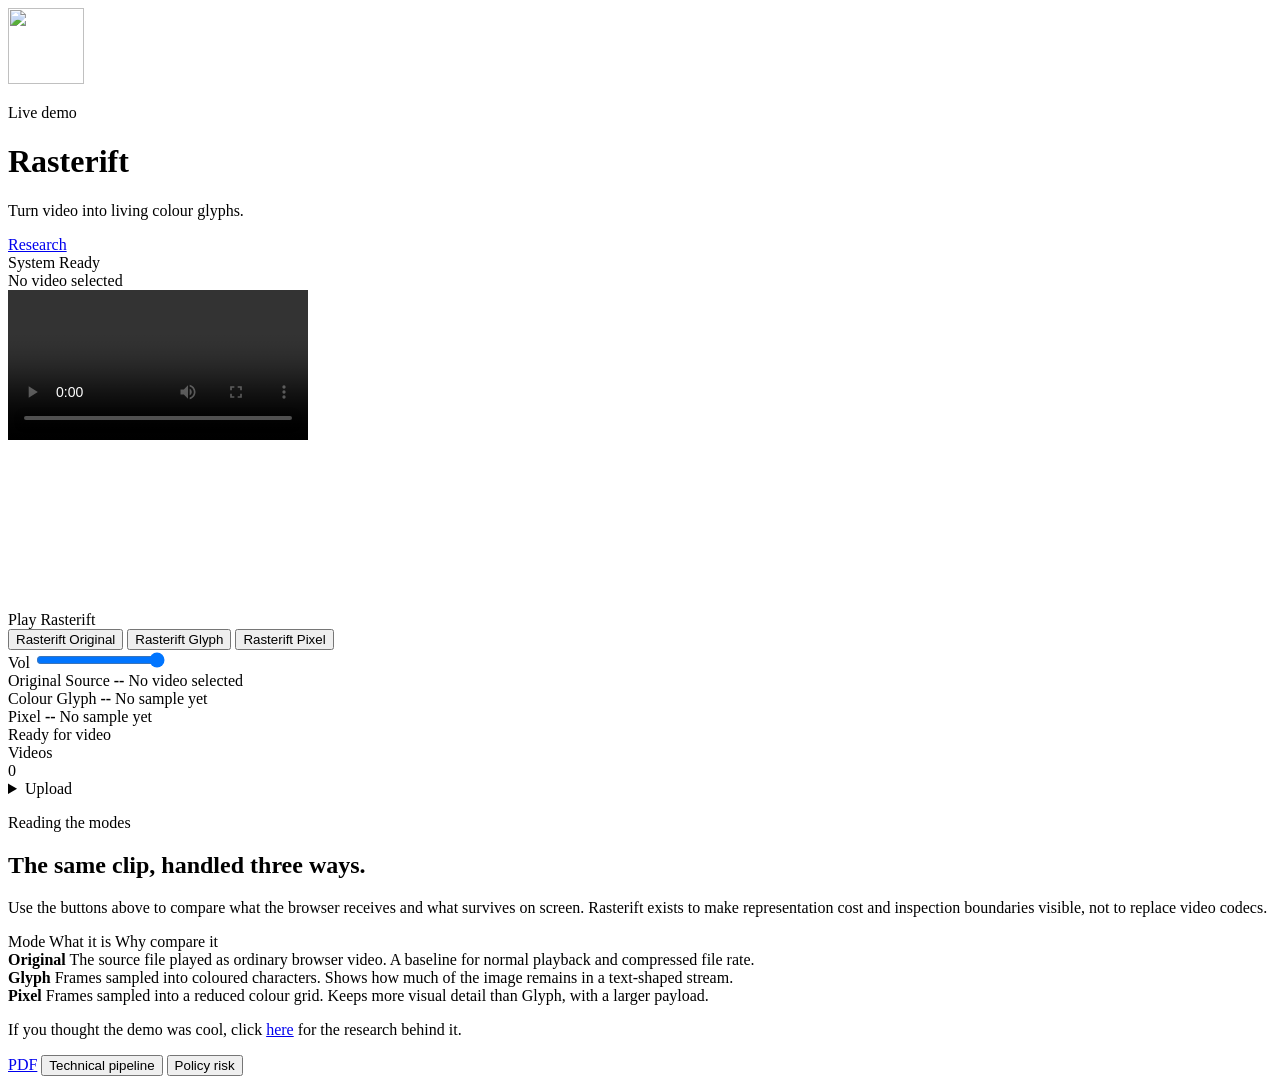
==== index.html @ a1a48abd "Initial Rasterift release" ====
<!DOCTYPE html>
<html lang="en">

<head>
    <meta charset="UTF-8">
    <meta name="viewport" content="width=device-width, initial-scale=1.0">
    <title>Rasterift</title>
    <link rel="icon" href="/static/assets/rasterift-mark.svg?v=human-redesign" type="image/svg+xml">
    <link rel="preload" href="/static/assets/rasterift-mark.svg?v=human-redesign" as="image" type="image/svg+xml">
    <link href="https://fonts.googleapis.com/css2?family=Outfit:wght@300;400;600;700&display=swap" rel="stylesheet">
    <link rel="stylesheet" href="/static/style.css?v=rasterift-20260613-textured-redesign">
</head>

<body>
    <main class="app-shell">
        <header class="app-header">
            <div class="brand-lockup">
                <img class="brand-mark" src="/static/assets/rasterift-mark.svg?v=human-redesign" alt="" width="76" height="76">
                <div class="brand-copy">
                    <p class="eyebrow">Live demo</p>
                    <h1>Rasterift</h1>
                    <p class="header-subtitle">Turn video into living colour glyphs.</p>
                </div>
            </div>
            <div class="header-actions">
                <a class="info-button subtle-link" href="#research">Research</a>
            </div>
        </header>

        <section class="studio-layout">
            <section class="player-stage" aria-label="Video player">
                <div class="stage-topline">
                    <div id="status" class="status">System Ready</div>
                    <div id="active-summary" class="active-summary">No video selected</div>
                </div>

                <div id="player-container">
                    <video id="source-video" preload="metadata" playsinline controls></video>
                    <pre id="ascii-player"></pre>
                    <canvas id="ascii-canvas"></canvas>

                    <div id="play-overlay">
                        <div class="play-btn"></div>
                        <span class="play-label">Play Rasterift</span>
                    </div>
                </div>

                <div class="player-controls">
                    <div class="mode-toggle" aria-label="Playback mode">
                        <button class="mode-button" type="button" data-mode="original">Rasterift Original</button>
                        <button class="mode-button active" type="button" data-mode="ascii">Rasterift Glyph</button>
                        <button class="mode-button" type="button" data-mode="pixel">Rasterift Pixel</button>
                    </div>

                    <div class="ctrl-group">
                        <span class="ctrl-icon">Vol</span>
                        <input id="volume-slider" type="range" min="0" max="1" step="0.05" value="1">
                    </div>
                </div>

                <div id="throughput-panel" class="throughput-panel" aria-label="Data throughput">
                    <div class="throughput-card" data-throughput-card="original">
                        <span class="throughput-label">Original Source</span>
                        <strong id="throughput-original" class="throughput-value">--</strong>
                        <span id="throughput-original-meta" class="throughput-detail">No video selected</span>
                    </div>
                    <div class="throughput-card" data-throughput-card="ascii">
                        <span class="throughput-label">Colour Glyph</span>
                        <strong id="throughput-ascii" class="throughput-value">--</strong>
                        <span id="throughput-ascii-meta" class="throughput-detail">No sample yet</span>
                    </div>
                    <div class="throughput-card" data-throughput-card="pixel">
                        <span class="throughput-label">Pixel</span>
                        <strong id="throughput-pixel" class="throughput-value">--</strong>
                        <span id="throughput-pixel-meta" class="throughput-detail">No sample yet</span>
                    </div>
                </div>
                <div id="upload-status" class="upload-status">Ready for video</div>
            </section>

            <aside class="side-panel" aria-label="Video library">
                <section class="library-panel" aria-label="Video library">
                    <div class="library-header">
                        <span class="library-title">Videos</span>
                        <div class="library-actions">
                            <span id="library-count">0</span>
                            <details id="upload-menu" class="upload-menu">
                                <summary id="upload-button" class="upload-button">Upload</summary>
                                <div class="upload-menu-panel">
                                    <input id="video-upload" class="upload-input" type="file" multiple accept="video/mp4,video/webm,video/quicktime,video/x-matroska,video/x-msvideo">
                                    <label class="upload-choice" for="video-upload">Choose video files</label>
                                </div>
                            </details>
                        </div>
                    </div>
                    <div id="video-list" class="video-list"></div>
                </section>
            </aside>
        </section>

        <section class="mode-explainer" aria-label="Rasterift mode guide">
            <div class="mode-explainer-copy">
                <p class="eyebrow">Reading the modes</p>
                <h2>The same clip, handled three ways.</h2>
                <p>Use the buttons above to compare what the browser receives and what survives on screen. Rasterift exists to make representation cost and inspection boundaries visible, not to replace video codecs.</p>
            </div>
            <div class="mode-comparison" role="table" aria-label="Original, Glyph, and Pixel comparison">
                <div class="mode-row mode-row-head" role="row">
                    <span role="columnheader">Mode</span>
                    <span role="columnheader">What it is</span>
                    <span role="columnheader">Why compare it</span>
                </div>
                <div class="mode-row" role="row">
                    <strong role="cell">Original</strong>
                    <span role="cell">The source file played as ordinary browser video.</span>
                    <span role="cell">A baseline for normal playback and compressed file rate.</span>
                </div>
                <div class="mode-row" role="row">
                    <strong role="cell">Glyph</strong>
                    <span role="cell">Frames sampled into coloured characters.</span>
                    <span role="cell">Shows how much of the image remains in a text-shaped stream.</span>
                </div>
                <div class="mode-row" role="row">
                    <strong role="cell">Pixel</strong>
                    <span role="cell">Frames sampled into a reduced colour grid.</span>
                    <span role="cell">Keeps more visual detail than Glyph, with a larger payload.</span>
                </div>
            </div>
        </section>

        <section id="research" class="research-section" aria-label="Research details">
            <div class="research-cta">
                <p>If you thought the demo was cool, click <a href="/static/rasterift-paper.html?v=20260614-paper">here</a> for the research behind it.</p>
                <div class="research-actions" aria-label="Research links">
                    <a class="info-button" href="/static/rasterift-paper.pdf?v=20260614-paper">PDF</a>
                    <button id="technical-trigger" class="info-button" type="button">Technical pipeline</button>
                    <button id="risk-card" class="info-button risk-link" type="button">Policy risk</button>
                </div>
            </div>
        </section>

        <audio id="ascii-audio" preload="none"></audio>
    </main>

    <dialog id="technical-modal" class="explainer-modal" aria-labelledby="technical-title">
        <div class="modal-shell">
            <button class="modal-close" type="button" data-close-dialog aria-label="Close">Close</button>
            <p class="eyebrow">Implementation detail</p>
            <h2 id="technical-title">Rasterift technical pipeline</h2>

            <section class="pipeline-diagrams" aria-label="Technical pipeline diagrams">
                <div class="pipeline-diagram pipeline-overview">
                    <header class="diagram-header">
                        <span class="diagram-kicker">System map</span>
                        <h3>One source, three transport surfaces</h3>
                        <p>The selected file is probed once, then routed into a browser-native MP4 path or two Rasterift application streams with their own frame grids, payload formats, clocks, and telemetry.</p>
                    </header>

                    <div class="signal-map" aria-label="Rasterift mode routing diagram">
                        <div class="map-node map-source">
                            <span>Input</span>
                            <strong>Selected video file</strong>
                            <small>MP4, WebM, MOV, MKV, AVI</small>
                        </div>

                        <div class="map-arrow map-arrow-down" aria-hidden="true"></div>

                        <div class="map-node map-probe">
                            <span>Probe and select</span>
                            <strong>FastAPI + OpenCV + ffprobe</strong>
                            <small>codec, duration, FPS, frame count, dimensions, source bytes</small>
                        </div>

                        <div class="map-rails">
                            <div class="map-rail rail-original">
                                <div class="rail-title">
                                    <span class="rail-dot"></span>
                                    <strong>Original Source</strong>
                                </div>
                                <div class="rail-step">
                                    <span>Compatibility</span>
                                    <strong>Direct file or cached H.264/AAC MP4</strong>
                                    <small>/source resolves browser-safe media</small>
                                </div>
                                <div class="rail-step">
                                    <span>Transport</span>
                                    <strong>Compressed container stream</strong>
                                    <small>motion prediction and entropy coding stay intact</small>
                                </div>
                                <div class="rail-step rail-output">
                                    <span>Render</span>
                                    <strong>Native video element</strong>
                                    <small>browser decoder, GPU path, media controls</small>
                                </div>
                            </div>

                            <div class="map-rail rail-glyph">
                                <div class="rail-title">
                                    <span class="rail-dot"></span>
                                    <strong>Rasterift Glyph</strong>
                                </div>
                                <div class="rail-step">
                                    <span>Grid sample</span>
                                    <strong>200 x 56 luminance cells</strong>
                                    <small>aspect-corrected for character geometry</small>
                                </div>
                                <div class="rail-step">
                                    <span>Quantize</span>
                                <strong>brightness to glyph, source BGR to RGB</strong>
                                <small>packed char/RGB cells over WebSocket</small>
                                </div>
                                <div class="rail-step rail-output">
                                    <span>Render</span>
                                    <strong>Canvas plus selectable text layer</strong>
                                    <small>visual glyphs synchronized to audio</small>
                                </div>
                            </div>

                            <div class="map-rail rail-pixel">
                                <div class="rail-title">
                                    <span class="rail-dot"></span>
                                    <strong>Rasterift Pixel</strong>
                                </div>
                                <div class="rail-step">
                                    <span>Grid sample</span>
                                    <strong>450 x 253 BGR cells</strong>
                                    <small>reduced raster with square color cells</small>
                                </div>
                                <div class="rail-step">
                                    <span>Encode</span>
                                    <strong>raw, zlib full, or zlib delta</strong>
                                    <small>smallest safe WebSocket representation per frame</small>
                                </div>
                                <div class="rail-step rail-output">
                                    <span>Render</span>
                                    <strong>ImageData canvas</strong>
                                    <small>BGR to RGBA, then hard-edge scaling</small>
                                </div>
                            </div>
                        </div>

                        <div class="map-feedback" aria-label="Timing and telemetry loops">
                            <div>
                                <span>Clock</span>
                                <strong>Audio element is master</strong>
                                <small>visual queue waits, drops stale frames, and keeps sync</small>
                            </div>
                            <div>
                                <span>Telemetry</span>
                                <strong>per-source throughput accounting</strong>
                                <small>raw RGB baseline, MP4 source rate, Glyph and Pixel payload rates</small>
                            </div>
                        </div>
                    </div>
                </div>

                <div class="pipeline-diagram packet-diagram">
                    <header class="diagram-header">
                        <span class="diagram-kicker">Wire format</span>
                        <h3>WebSocket frame anatomy</h3>
                        <p>Rasterift visual modes ship application frames instead of a normal video codec. Each binary message starts with a stable frame index, then a codec tag that tells the browser how to reconstruct the framebuffer.</p>
                    </header>

                    <div class="packet-board" aria-label="Binary WebSocket frame layout">
                        <div class="packet-strip">
                            <div class="packet-cell packet-index">
                                <span>4 bytes</span>
                                <strong>frame_index</strong>
                                <small>big-endian timeline position</small>
                            </div>
                            <div class="packet-cell packet-tag">
                                <span>1 byte</span>
                                <strong>tag</strong>
                                <small>codec selector</small>
                            </div>
                            <div class="packet-cell packet-payload">
                                <span>variable</span>
                                <strong>payload</strong>
                                <small>text rows, full framebuffer, or changed cells</small>
                            </div>
                        </div>

                        <div class="codec-stack" aria-label="Codec tag meanings">
                            <div class="codec-card">
                                <span class="codec-id">0</span>
                                <div>
                                    <strong>Raw framebuffer</strong>
                                    <small>keyframe fallback when compression is not worth it</small>
                                </div>
                            </div>
                            <div class="codec-card">
                                <span class="codec-id">1</span>
                                <div>
                                    <strong>zlib full frame</strong>
                                    <small>complete compressed cell matrix for easy resync</small>
                                </div>
                            </div>
                            <div class="codec-card">
                                <span class="codec-id">2</span>
                                <div>
                                    <strong>zlib delta frame</strong>
                                    <small>changed cell indexes plus changed cell values</small>
                                </div>
                            </div>
                        </div>
                    </div>
                </div>

                <div class="pipeline-diagram transform-diagram">
                    <header class="diagram-header">
                        <span class="diagram-kicker">Frame transforms</span>
                        <h3>What actually changes per mode</h3>
                    </header>

                    <div class="transform-grid" aria-label="Frame transform comparison">
                        <div class="transform-card transform-raw">
                            <div class="sample-frame sample-raw" aria-hidden="true"></div>
                            <span>Raw RGB baseline</span>
                            <strong>width x height x 3 x FPS</strong>
                            <small>used only as the uncompressed comparison point for reduction math</small>
                        </div>
                        <div class="transform-card transform-glyph">
                            <div class="sample-frame sample-glyph" aria-hidden="true">
                                <span>@#%+=-:.</span>
                                <span>#%+=-:. </span>
                                <span>%+=-:.  </span>
                            </div>
                            <span>Colour Glyph stream</span>
                            <strong>luma -> glyph, BGR sample -> RGB ink</strong>
                            <small>each character is tinted from the uploaded video's corresponding cell</small>
                        </div>
                        <div class="transform-card transform-pixel">
                            <div class="sample-frame sample-pixel" aria-hidden="true">
                                <i></i><i></i><i></i><i></i><i></i><i></i>
                                <i></i><i></i><i></i><i></i><i></i><i></i>
                                <i></i><i></i><i></i><i></i><i></i><i></i>
                            </div>
                            <span>Pixel stream</span>
                            <strong>BGR cells -> codec -> RGBA canvas</strong>
                            <small>preserves color and motion better, but carries more bytes than Glyph</small>
                        </div>
                    </div>
                </div>
            </section>

            <article class="modal-brief">
                <h3>Paper framing</h3>
                <p>Rasterift is a representation-transcoding prototype, measurement study, and defensive security testbed. It does not introduce a DCT, wavelet, residual, or coefficient-domain video syntax. The point of the technical pipeline is to make each representation boundary explicit enough to measure: source container, decoded frame, Glyph grid, Pixel field, zlib payload, WebSocket message, JavaScript decoder state, display queue, canvas output, audio extraction, and telemetry.</p>

                <div class="paper-figure-strip" aria-label="Research paper figures">
                    <figure>
                        <img src="/static/figures/figure1_architecture.png" alt="Rasterift architecture from the research paper">
                        <figcaption>Figure 1: source media moves through storage, decoder workers, Glyph or Pixel transforms, protocol encoding, WebSocket delivery, browser decoding, canvas reconstruction, and separate audio extraction.</figcaption>
                    </figure>
                    <figure>
                        <img src="/static/figures/figure5_baseline_comparison.png" alt="Byte-rate baseline comparison from the research paper">
                        <figcaption>Figure 5: raw RGB is the large uncompressed baseline; the complete MP4 container remains the lowest measured byte-rate baseline in the six-second study.</figcaption>
                    </figure>
                </div>

                <h3>Request and selection model</h3>
                <p>The browser keeps a compact playback state: selected library id, selected render family, current stream state, volume, frame queue, codec decoder, timing clock, and last measured payload statistics. <code>GET /videos</code> returns every startup and uploaded item with dimensions, FPS, frame count, duration, file size, and a source URL. Selecting a row or mode calls <code>POST /select</code>, where FastAPI resolves the id, updates application state, and builds the queue entry that the next WebSocket connection will consume.</p>
                <p>The UI has three separate playback surfaces. Original Source uses a native <code>&lt;video&gt;</code> element. Glyph and Pixel hide that element and draw to a canvas from WebSocket frames. The selected mode controls not only rendering, but also grid sizing, codec cell width, audio synchronization, throughput accounting, and which visual layer is visible.</p>

                <h3>Upload and library lifecycle</h3>
                <p>Uploads are sent as multipart form data to <code>POST /upload</code>. The server normalizes the filename, stores it under <code>uploads/</code>, probes it with OpenCV, rejects unreadable streams, and returns a stable library id. Deletion is restricted to uploaded files through <code>DELETE /videos</code>; startup sources are intentionally protected because they may be part of the demo or benchmark set.</p>
                <p>Original playback also passes through a compatibility layer. If the selected file is already a conservative browser source, the server returns it directly. If it uses a codec like <code>mp4v</code> that OpenCV can decode but browser video elements may not, <code>/source</code> creates a cached H.264/AAC MP4 keyed by path, size, and modification time. That keeps the Original view faithful to the selected media while avoiding a black browser video surface.</p>

                <h3>OpenCV frame decode and grid sizing</h3>
                <p>Rasterift Glyph and Rasterift Pixel both start by opening the selected video with OpenCV. The server reads width, height, FPS, and frame count, then derives rows from the requested column count. Glyph compensates for terminal-style character geometry by using fewer rows than a square-pixel grid would require. Pixel treats each cell as a square color sample, so the same source becomes a denser reduced raster.</p>
                <p>High-FPS inputs are decimated toward a 30 FPS ceiling. The server uses fast <code>grab()</code> calls to skip frames that will not be displayed, then decodes only the frames it needs to transform. The effective FPS is sent in the <code>INIT</code> message so the browser can schedule visual frames against the same timeline.</p>

                <h3>Rasterift Glyph render path</h3>
                <p>In live Glyph mode, each decoded frame is resized into both a small grayscale matrix and a matching BGR colour grid. Brightness values are quantized into indexes over the mapper lookup table, producing characters that approximate local luminance. The source colour for the same cell is converted from OpenCV BGR into RGB and packed as <code>[char, R, G, B]</code> so the browser can draw each glyph in the correct sampled colour while the invisible text layer preserves selectable character content.</p>
                <p>The paper's measured 640 x 360 Glyph benchmark used a 200 x 56 grid with per-cell Glyph colour disabled. That monochrome measurement was about 11.26 kB/frame, or about 270 kB/s at 24 FPS. Live Colour Glyph uses the same representation idea but carries RGB ink per cell, so the throughput card measures the selected file directly instead of reusing the monochrome paper number.</p>

                <h3>Pixel render path</h3>
                <p>Pixel mode uses a direct reduced-raster path instead of glyph selection, streaming BGR color cells. The browser receives three bytes per cell, swaps BGR into RGBA order, writes into an <code>ImageData</code> buffer, and paints that buffer with <code>putImageData</code>. CSS stretches the small canvas to the player while preserving hard pixel edges.</p>
                <p>The measured demo uses a 450 x 253 Pixel grid. That means a full uncompressed cell frame is much smaller than 640 x 360 raw RGB, but it is still a large application payload. With zlib full-frame compression, the observed mean is about 136.5 kB per visual frame, or about 3.276 MB/s at 24 FPS.</p>

                <h3>Adaptive codec and timing</h3>
                <p>For binary modes, the WebSocket can use an adaptive codec. Each message carries <code>frame_index</code>, a codec tag, and a payload. Tag 0 is a raw framebuffer, tag 1 is a zlib-compressed full framebuffer, and tag 2 is a zlib-compressed delta made from changed cell indexes plus changed cell values. The encoder picks the smallest safe representation for each frame and forces periodic keyframes for resynchronization.</p>
                <p>Audio is served separately through <code>/audio</code>, where FFmpeg extracts an MP3 stream from the selected file. In the browser, the audio element becomes the master clock when available. The visual queue buffers frames, drops frames that are too far behind, and waits on frames that arrive early. This keeps the canvas render aligned with sound instead of simply drawing as fast as packets arrive.</p>

                <h3>Throughput measurement model</h3>
                <p>The throughput cards are source-normalized so they match the paper's accounting boundary. Original Source is measured as selected file bytes divided by source duration. Glyph and Pixel are measured as observed visual payload bytes per frame multiplied by the source FPS. Network framing, TCP/IP overhead, TLS, retransmission, browser cache behavior, initialization messages, and audio bytes are intentionally excluded because the paper measures application visual payload rather than total network capture.</p>
                <p>This is why the numbers should be read as representation cost, not as a browser download speed test. Original is a compressed MP4 container. Glyph and Pixel are transformed visual streams. Raw RGB is the uncompressed baseline: width times height times three color bytes times FPS. The UI should therefore support the paper's cautious conclusion: reduced raw transport, explicit representation boundaries, and no claim of codec competitiveness.</p>
            </article>
        </div>
    </dialog>

    <dialog id="risk-modal" class="explainer-modal risk-modal" aria-labelledby="risk-title">
        <div class="modal-shell">
            <button class="modal-close" type="button" data-close-dialog aria-label="Close">Close</button>
            <p class="eyebrow">Defensive analysis</p>
            <h2 id="risk-title">Policy Mismatch Risk</h2>

            <article class="modal-brief risk-brief">
                <h3>Representation-continuous policy</h3>
                <p>The paper's central security question is whether source, transformed, compressed, transmitted, reconstructed, and sampled representations receive equivalent security decisions. Rasterift can turn a normal video into decoded frames, Glyph grids, Pixel fields, zlib payloads, WebSocket messages, canvas output, extracted audio, cache artifacts, and telemetry. A control that sees only one artifact may make a different decision from a control that reconstructs the final browser-visible content.</p>
                <p>This is best understood as potential inspection mismatch. The content is not magic or invisible; it is represented in a different layer. A gateway may classify an upload as an MP4, a server may hold decoded frames, a WebSocket monitor may see compressed payloads, and a browser may reconstruct a canvas image. The paper does not claim a demonstrated DLP or moderation bypass.</p>

                <h3>Threat-model conditions</h3>
                <p>The manuscript separates local research use, authenticated shared deployment, and internet-facing multi-user deployment. Shared or public use adds requirements for authentication, authorization, origin validation, upload isolation, parser hardening, object-scoped access control, provenance, retention, and deletion semantics for source and derived artifacts.</p>
                <p>Assets include source media, sensitive visual information, extracted audio, transformed Glyph and Pixel representations, compressed protocol payloads, reconstructed browser output, provenance metadata, user identity, logs, sampled frames, and processing resources. Trust boundaries include browser to HTTP server, browser to WebSocket endpoint, server to storage, server to OpenCV and FFmpeg, protocol decoder to renderer, and application to telemetry.</p>

                <h3>Comparative security characteristics</h3>
                <p>Rasterift Original remains closest to ordinary browser media delivery. Its risks are familiar: upload handling, media parsing, source-file retention, access control, provenance, audio extraction, and ordinary video misuse. It is also the representation most likely to be understood by existing media-aware controls.</p>
                <p>Rasterift Glyph creates the largest representational departure from conventional media objects among the evaluated modes. Rasterift Pixel retains more color and spatial samples at the evaluated grid, making it the stronger candidate for future policy-equivalence tests involving screenshots, diagrams, interfaces, and other visually detailed content.</p>

                <h3>Speculative abuse and evidence requirements</h3>
                <p>A covert-channel scenario is explicitly speculative in the paper. Adversarially chosen glyphs, color-cell perturbations, frame timing, or payload-size modulation could carry secondary information, but the manuscript does not estimate capacity and does not provide an encoder. A real assessment would require steganalysis, capacity measurement, reference decoding, sampled reconstructed frames, and defender-visible telemetry.</p>
                <p>Claims about commercial DLP, moderation, gateway, endpoint, browser-security, or cloud-security behavior would require authorized testing with product configuration, a labeled corpus, a ground-truth policy definition, captured telemetry, and reproducible evidence.</p>

                <h3>Resource exhaustion and observability</h3>
                <p>Pixel mode is intentionally heavier than Glyph. At higher column counts, it can generate large WebSocket messages, increased CPU load, browser memory pressure, and GPU/canvas work. Slow clients can build queues; fast producers can waste CPU generating frames that will be dropped. Backpressure, message-size limits, FPS caps, maximum grid dimensions, and session limits are therefore security controls, not only performance optimizations.</p>
                <p>Useful telemetry includes selected mode, source hash, dimensions, FPS, grid size, payload bytes per frame, codec tag distribution, dropped frames, decode errors, client disconnects, upload provenance, cache hits, and transformed-stream duration. Aggregate network bytes alone are not enough because the same byte volume can represent very different content sensitivity.</p>

                <h3>Governance and mitigation</h3>
                <p>Defenders should make policy follow information through the whole computation chain: uploaded file, decoded frame, transformed payload, WebSocket message, canvas reconstruction, audio extraction, source cache, retained samples, and logs. Preventive controls should cap resolution, FPS, duration, upload size, grid size, message size, and session count.</p>
                <p>Derived artifacts should inherit provenance, classification, retention, and deletion obligations from the source unless a documented declassification process says otherwise. Where lawful and proportionate, reference decoders can reconstruct sampled frames for perceptual hashing or classifier inspection, and those samples must themselves be treated as sensitive artifacts.</p>
            </article>
        </div>
    </dialog>

    <script src="/static/codec.js?v=rasterift-20260613-original-playback"></script>
    <script src="/static/app.js?v=rasterift-20260613-original-playback"></script>
</body>

</html>
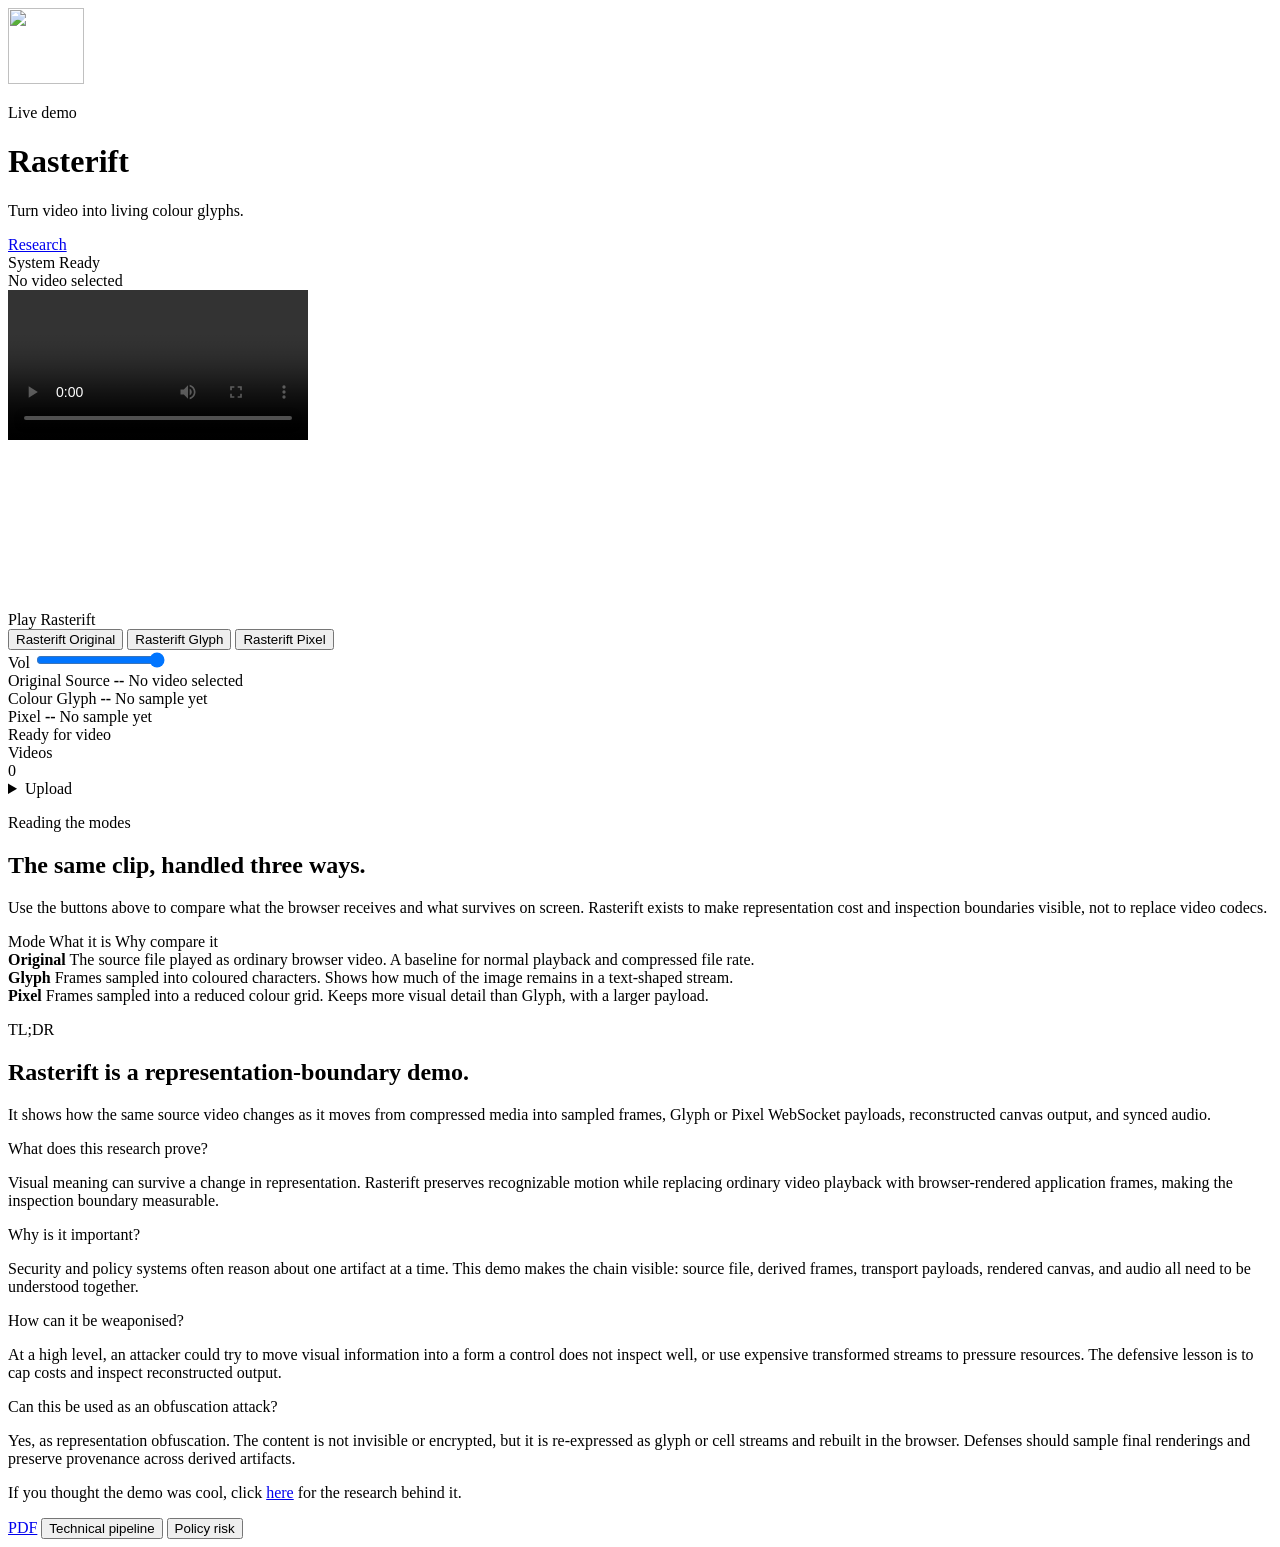
==== commit d37cf057: "Add Rasterift research TLDR" ====
--- a/index.html
+++ b/index.html
@@ -8,7 +8,7 @@
     <link rel="icon" href="/static/assets/rasterift-mark.svg?v=human-redesign" type="image/svg+xml">
     <link rel="preload" href="/static/assets/rasterift-mark.svg?v=human-redesign" as="image" type="image/svg+xml">
     <link href="https://fonts.googleapis.com/css2?family=Outfit:wght@300;400;600;700&display=swap" rel="stylesheet">
-    <link rel="stylesheet" href="/static/style.css?v=rasterift-20260613-textured-redesign">
+    <link rel="stylesheet" href="/static/style.css?v=rasterift-20260615-tldr">
 </head>
 
 <body>
@@ -128,6 +128,32 @@
             </div>
         </section>
 
+        <section class="tldr-section" aria-label="Rasterift TLDR">
+            <div class="tldr-copy">
+                <p class="eyebrow">TL;DR</p>
+                <h2>Rasterift is a representation-boundary demo.</h2>
+                <p>It shows how the same source video changes as it moves from compressed media into sampled frames, Glyph or Pixel WebSocket payloads, reconstructed canvas output, and synced audio.</p>
+            </div>
+            <div class="tldr-grid">
+                <article class="tldr-card">
+                    <span>What does this research prove?</span>
+                    <p>Visual meaning can survive a change in representation. Rasterift preserves recognizable motion while replacing ordinary video playback with browser-rendered application frames, making the inspection boundary measurable.</p>
+                </article>
+                <article class="tldr-card">
+                    <span>Why is it important?</span>
+                    <p>Security and policy systems often reason about one artifact at a time. This demo makes the chain visible: source file, derived frames, transport payloads, rendered canvas, and audio all need to be understood together.</p>
+                </article>
+                <article class="tldr-card">
+                    <span>How can it be weaponised?</span>
+                    <p>At a high level, an attacker could try to move visual information into a form a control does not inspect well, or use expensive transformed streams to pressure resources. The defensive lesson is to cap costs and inspect reconstructed output.</p>
+                </article>
+                <article class="tldr-card">
+                    <span>Can this be used as an obfuscation attack?</span>
+                    <p>Yes, as representation obfuscation. The content is not invisible or encrypted, but it is re-expressed as glyph or cell streams and rebuilt in the browser. Defenses should sample final renderings and preserve provenance across derived artifacts.</p>
+                </article>
+            </div>
+        </section>
+
         <section id="research" class="research-section" aria-label="Research details">
             <div class="research-cta">
                 <p>If you thought the demo was cool, click <a href="/static/rasterift-paper.html?v=20260614-paper">here</a> for the research behind it.</p>
@@ -153,14 +179,14 @@
                     <header class="diagram-header">
                         <span class="diagram-kicker">System map</span>
                         <h3>One source, three transport surfaces</h3>
-                        <p>The selected file is probed once, then routed into a browser-native MP4 path or two Rasterift application streams with their own frame grids, payload formats, clocks, and telemetry.</p>
+                        <p>The deployed app starts with a bundled demo video and also accepts uploads. Each selected file is probed once, then routed into browser-native Original playback or into live Glyph and Pixel WebSocket streams with production-safe grid budgets, audio sync, and telemetry.</p>
                     </header>
 
                     <div class="signal-map" aria-label="Rasterift mode routing diagram">
                         <div class="map-node map-source">
                             <span>Input</span>
                             <strong>Selected video file</strong>
-                            <small>MP4, WebM, MOV, MKV, AVI</small>
+                            <small>Bundled video.mp4 or uploaded MP4, WebM, MOV, MKV, AVI</small>
                         </div>
 
                         <div class="map-arrow map-arrow-down" aria-hidden="true"></div>
@@ -168,7 +194,7 @@
                         <div class="map-node map-probe">
                             <span>Probe and select</span>
                             <strong>FastAPI + OpenCV + ffprobe</strong>
-                            <small>codec, duration, FPS, frame count, dimensions, source bytes</small>
+                            <small>codec, duration, FPS, dimensions, source bytes, and Render cell-budget caps</small>
                         </div>
 
                         <div class="map-rails">
@@ -201,8 +227,8 @@
                                 </div>
                                 <div class="rail-step">
                                     <span>Grid sample</span>
-                                    <strong>200 x 56 luminance cells</strong>
-                                    <small>aspect-corrected for character geometry</small>
+                                    <strong>adaptive luminance glyph grid</strong>
+                                    <small>aspect-corrected for character geometry; capped in production for large uploads</small>
                                 </div>
                                 <div class="rail-step">
                                     <span>Quantize</span>
@@ -212,7 +238,7 @@
                                 <div class="rail-step rail-output">
                                     <span>Render</span>
                                     <strong>Canvas plus selectable text layer</strong>
-                                    <small>visual glyphs synchronized to audio</small>
+                                    <small>visual glyphs synchronized to click-primed extracted audio</small>
                                 </div>
                             </div>
 
@@ -223,13 +249,13 @@
                                 </div>
                                 <div class="rail-step">
                                     <span>Grid sample</span>
-                                    <strong>450 x 253 BGR cells</strong>
-                                    <small>reduced raster with square color cells</small>
+                                    <strong>adaptive BGR cell grid</strong>
+                                    <small>square color cells with Render caps to avoid oversized portrait streams</small>
                                 </div>
                                 <div class="rail-step">
                                     <span>Encode</span>
                                     <strong>raw, zlib full, or zlib delta</strong>
-                                    <small>smallest safe WebSocket representation per frame</small>
+                                    <small>smallest practical WebSocket representation per frame</small>
                                 </div>
                                 <div class="rail-step rail-output">
                                     <span>Render</span>
@@ -243,7 +269,7 @@
                             <div>
                                 <span>Clock</span>
                                 <strong>Audio element is master</strong>
-                                <small>visual queue waits, drops stale frames, and keeps sync</small>
+                                <small>audio starts from the user's play click; visuals wait, catch up, and stay in sync</small>
                             </div>
                             <div>
                                 <span>Telemetry</span>
@@ -344,13 +370,13 @@
             </section>
 
             <article class="modal-brief">
-                <h3>Paper framing</h3>
-                <p>Rasterift is a representation-transcoding prototype, measurement study, and defensive security testbed. It does not introduce a DCT, wavelet, residual, or coefficient-domain video syntax. The point of the technical pipeline is to make each representation boundary explicit enough to measure: source container, decoded frame, Glyph grid, Pixel field, zlib payload, WebSocket message, JavaScript decoder state, display queue, canvas output, audio extraction, and telemetry.</p>
+                <h3>Current product framing</h3>
+                <p>Rasterift is now a hosted FastAPI demo with a bundled default video, upload support, Original/Glyph/Pixel playback, WebSocket transformed streams, FFmpeg audio extraction, and production grid caps for Render. It still does not introduce a DCT, wavelet, residual, or coefficient-domain video syntax. The point of the pipeline is to expose each representation boundary: source container, decoded frame, Glyph grid, Pixel field, adaptive payload, WebSocket message, JavaScript decoder state, display queue, canvas output, audio extraction, cached browser source, and telemetry.</p>
 
                 <div class="paper-figure-strip" aria-label="Research paper figures">
                     <figure>
                         <img src="/static/figures/figure1_architecture.png" alt="Rasterift architecture from the research paper">
-                        <figcaption>Figure 1: source media moves through storage, decoder workers, Glyph or Pixel transforms, protocol encoding, WebSocket delivery, browser decoding, canvas reconstruction, and separate audio extraction.</figcaption>
+                        <figcaption>Figure 1: source media moves through storage, OpenCV decode, Glyph or Pixel transforms, protocol encoding, WebSocket delivery, browser decoding, canvas reconstruction, and separate FFmpeg audio extraction.</figcaption>
                     </figure>
                     <figure>
                         <img src="/static/figures/figure5_baseline_comparison.png" alt="Byte-rate baseline comparison from the research paper">
@@ -359,28 +385,28 @@
                 </div>
 
                 <h3>Request and selection model</h3>
-                <p>The browser keeps a compact playback state: selected library id, selected render family, current stream state, volume, frame queue, codec decoder, timing clock, and last measured payload statistics. <code>GET /videos</code> returns every startup and uploaded item with dimensions, FPS, frame count, duration, file size, and a source URL. Selecting a row or mode calls <code>POST /select</code>, where FastAPI resolves the id, updates application state, and builds the queue entry that the next WebSocket connection will consume.</p>
+                <p>The browser keeps a compact playback state: selected library id, selected render family, current stream state, volume, frame queue, codec decoder, timing clock, and measured payload statistics. <code>GET /videos</code> returns the bundled startup video plus any uploaded items with dimensions, FPS, frame count, duration, file size, and a source URL. Selecting a row or mode calls <code>POST /select</code>, where FastAPI resolves the id, updates application state, and builds the queue entry that the next WebSocket connection will consume.</p>
                 <p>The UI has three separate playback surfaces. Original Source uses a native <code>&lt;video&gt;</code> element. Glyph and Pixel hide that element and draw to a canvas from WebSocket frames. The selected mode controls not only rendering, but also grid sizing, codec cell width, audio synchronization, throughput accounting, and which visual layer is visible.</p>
 
                 <h3>Upload and library lifecycle</h3>
-                <p>Uploads are sent as multipart form data to <code>POST /upload</code>. The server normalizes the filename, stores it under <code>uploads/</code>, probes it with OpenCV, rejects unreadable streams, and returns a stable library id. Deletion is restricted to uploaded files through <code>DELETE /videos</code>; startup sources are intentionally protected because they may be part of the demo or benchmark set.</p>
-                <p>Original playback also passes through a compatibility layer. If the selected file is already a conservative browser source, the server returns it directly. If it uses a codec like <code>mp4v</code> that OpenCV can decode but browser video elements may not, <code>/source</code> creates a cached H.264/AAC MP4 keyed by path, size, and modification time. That keeps the Original view faithful to the selected media while avoiding a black browser video surface.</p>
+                <p>Uploads are sent as multipart form data to <code>POST /upload</code>. The server normalizes the filename, stores it under <code>RASTERIFT_DATA_DIR/uploads</code>, probes it with OpenCV, rejects unreadable streams, and returns a stable library id. Deletion is restricted to uploaded files through <code>DELETE /videos</code>; the bundled startup source is protected so the public demo always has something to play.</p>
+                <p>Original playback also passes through a compatibility layer. If the selected file is already a conservative browser source, the server returns it directly. If it uses a codec that OpenCV can decode but browser video elements may not, <code>/source</code> creates a cached H.264/AAC MP4 under <code>RASTERIFT_DATA_DIR/source_cache</code>, keyed by path, size, and modification time. On Render, durable uploads require a persistent disk mounted at <code>/data</code>; otherwise upload storage is reset when the service restarts or redeploys.</p>
 
                 <h3>OpenCV frame decode and grid sizing</h3>
-                <p>Rasterift Glyph and Rasterift Pixel both start by opening the selected video with OpenCV. The server reads width, height, FPS, and frame count, then derives rows from the requested column count. Glyph compensates for terminal-style character geometry by using fewer rows than a square-pixel grid would require. Pixel treats each cell as a square color sample, so the same source becomes a denser reduced raster.</p>
-                <p>High-FPS inputs are decimated toward a 30 FPS ceiling. The server uses fast <code>grab()</code> calls to skip frames that will not be displayed, then decodes only the frames it needs to transform. The effective FPS is sent in the <code>INIT</code> message so the browser can schedule visual frames against the same timeline.</p>
+                <p>Rasterift Glyph and Rasterift Pixel both start by opening the selected video with OpenCV. The server reads width, height, FPS, and frame count, then derives rows from the column count and aspect ratio. Glyph compensates for character geometry by using fewer rows than a square-pixel grid would require. Pixel treats each cell as a square color sample, so the same source becomes a denser reduced raster.</p>
+                <p>Local CLI runs keep the original higher-resolution defaults. The hosted Render entry point applies production budgets: a 24 FPS cap, a Glyph cell budget, and a Pixel cell budget. That keeps square and portrait uploads from expanding into very large transformed streams while preserving the Original, Glyph, and Pixel comparison.</p>
 
                 <h3>Rasterift Glyph render path</h3>
-                <p>In live Glyph mode, each decoded frame is resized into both a small grayscale matrix and a matching BGR colour grid. Brightness values are quantized into indexes over the mapper lookup table, producing characters that approximate local luminance. The source colour for the same cell is converted from OpenCV BGR into RGB and packed as <code>[char, R, G, B]</code> so the browser can draw each glyph in the correct sampled colour while the invisible text layer preserves selectable character content.</p>
-                <p>The paper's measured 640 x 360 Glyph benchmark used a 200 x 56 grid with per-cell Glyph colour disabled. That monochrome measurement was about 11.26 kB/frame, or about 270 kB/s at 24 FPS. Live Colour Glyph uses the same representation idea but carries RGB ink per cell, so the throughput card measures the selected file directly instead of reusing the monochrome paper number.</p>
+                <p>In live Glyph mode, each decoded frame is resized into both a small grayscale matrix and a matching BGR colour grid. Brightness values are quantized into mapper lookup indexes, producing characters that approximate local luminance. The source colour for the same cell is converted from OpenCV BGR into RGB and packed as <code>[char, R, G, B]</code> so the browser can draw each glyph in the correct sampled colour while the invisible text layer preserves selectable character content.</p>
+                <p>The paper's measured Glyph benchmark remains useful context, but the hosted product measures the selected file directly. Live Colour Glyph carries RGB ink per cell and may use a smaller production grid than local CLI defaults, so the throughput card reports the current stream rather than a fixed benchmark number.</p>
 
                 <h3>Pixel render path</h3>
                 <p>Pixel mode uses a direct reduced-raster path instead of glyph selection, streaming BGR color cells. The browser receives three bytes per cell, swaps BGR into RGBA order, writes into an <code>ImageData</code> buffer, and paints that buffer with <code>putImageData</code>. CSS stretches the small canvas to the player while preserving hard pixel edges.</p>
-                <p>The measured demo uses a 450 x 253 Pixel grid. That means a full uncompressed cell frame is much smaller than 640 x 360 raw RGB, but it is still a large application payload. With zlib full-frame compression, the observed mean is about 136.5 kB per visual frame, or about 3.276 MB/s at 24 FPS.</p>
+                <p>Pixel intentionally carries more visual detail than Glyph, so it is capped more aggressively in hosted production. The local default can still use a 450-column grid, but Render scales large uploads to the configured cell budget so Pixel remains playable for visitors.</p>
 
                 <h3>Adaptive codec and timing</h3>
-                <p>For binary modes, the WebSocket can use an adaptive codec. Each message carries <code>frame_index</code>, a codec tag, and a payload. Tag 0 is a raw framebuffer, tag 1 is a zlib-compressed full framebuffer, and tag 2 is a zlib-compressed delta made from changed cell indexes plus changed cell values. The encoder picks the smallest safe representation for each frame and forces periodic keyframes for resynchronization.</p>
-                <p>Audio is served separately through <code>/audio</code>, where FFmpeg extracts an MP3 stream from the selected file. In the browser, the audio element becomes the master clock when available. The visual queue buffers frames, drops frames that are too far behind, and waits on frames that arrive early. This keeps the canvas render aligned with sound instead of simply drawing as fast as packets arrive.</p>
+                <p>For binary modes, the WebSocket uses an adaptive codec. Each message carries <code>frame_index</code>, a codec tag, and a payload. Tag 0 is a raw framebuffer, tag 1 is a zlib-compressed full framebuffer, and tag 2 is a zlib-compressed delta made from changed cell indexes plus changed cell values. The encoder picks the smallest practical representation for each frame and forces periodic keyframes for resynchronization.</p>
+                <p>Audio is served separately through <code>/audio</code>, where FFmpeg extracts an MP3 stream from the selected file. The client now primes that audio from the user's play click before the transformed WebSocket stream starts, which avoids browser autoplay blocks for Glyph and Pixel. When audio is available, it becomes the master clock: the visual queue buffers frames, drops frames that are too far behind, and waits on frames that arrive early.</p>
 
                 <h3>Throughput measurement model</h3>
                 <p>The throughput cards are source-normalized so they match the paper's accounting boundary. Original Source is measured as selected file bytes divided by source duration. Glyph and Pixel are measured as observed visual payload bytes per frame multiplied by the source FPS. Network framing, TCP/IP overhead, TLS, retransmission, browser cache behavior, initialization messages, and audio bytes are intentionally excluded because the paper measures application visual payload rather than total network capture.</p>
@@ -396,29 +422,25 @@
             <h2 id="risk-title">Policy Mismatch Risk</h2>
 
             <article class="modal-brief risk-brief">
+                <h3>Current deployment boundary</h3>
+                <p>The public Rasterift service is a live media transformation demo, not a hardened content-hosting platform. It ships with a bundled default video so visitors can inspect the modes immediately, and it allows temporary uploads so users can compare their own files. Uploaded videos, generated browser-compatible source files, extracted audio streams, transformed WebSocket payloads, and browser canvas output are all derived representations of the selected source.</p>
+                <p>On Render, uploads are stored under <code>/data/uploads</code>. They persist only when the service has a persistent disk mounted at <code>/data</code>; otherwise they can disappear after redeploys or restarts. The UI now recovers from missing uploads by refreshing the library and asking for a re-upload instead of keeping stale video ids.</p>
+
                 <h3>Representation-continuous policy</h3>
-                <p>The paper's central security question is whether source, transformed, compressed, transmitted, reconstructed, and sampled representations receive equivalent security decisions. Rasterift can turn a normal video into decoded frames, Glyph grids, Pixel fields, zlib payloads, WebSocket messages, canvas output, extracted audio, cache artifacts, and telemetry. A control that sees only one artifact may make a different decision from a control that reconstructs the final browser-visible content.</p>
-                <p>This is best understood as potential inspection mismatch. The content is not magic or invisible; it is represented in a different layer. A gateway may classify an upload as an MP4, a server may hold decoded frames, a WebSocket monitor may see compressed payloads, and a browser may reconstruct a canvas image. The paper does not claim a demonstrated DLP or moderation bypass.</p>
-
-                <h3>Threat-model conditions</h3>
-                <p>The manuscript separates local research use, authenticated shared deployment, and internet-facing multi-user deployment. Shared or public use adds requirements for authentication, authorization, origin validation, upload isolation, parser hardening, object-scoped access control, provenance, retention, and deletion semantics for source and derived artifacts.</p>
-                <p>Assets include source media, sensitive visual information, extracted audio, transformed Glyph and Pixel representations, compressed protocol payloads, reconstructed browser output, provenance metadata, user identity, logs, sampled frames, and processing resources. Trust boundaries include browser to HTTP server, browser to WebSocket endpoint, server to storage, server to OpenCV and FFmpeg, protocol decoder to renderer, and application to telemetry.</p>
-
-                <h3>Comparative security characteristics</h3>
-                <p>Rasterift Original remains closest to ordinary browser media delivery. Its risks are familiar: upload handling, media parsing, source-file retention, access control, provenance, audio extraction, and ordinary video misuse. It is also the representation most likely to be understood by existing media-aware controls.</p>
-                <p>Rasterift Glyph creates the largest representational departure from conventional media objects among the evaluated modes. Rasterift Pixel retains more color and spatial samples at the evaluated grid, making it the stronger candidate for future policy-equivalence tests involving screenshots, diagrams, interfaces, and other visually detailed content.</p>
-
-                <h3>Speculative abuse and evidence requirements</h3>
-                <p>A covert-channel scenario is explicitly speculative in the paper. Adversarially chosen glyphs, color-cell perturbations, frame timing, or payload-size modulation could carry secondary information, but the manuscript does not estimate capacity and does not provide an encoder. A real assessment would require steganalysis, capacity measurement, reference decoding, sampled reconstructed frames, and defender-visible telemetry.</p>
-                <p>Claims about commercial DLP, moderation, gateway, endpoint, browser-security, or cloud-security behavior would require authorized testing with product configuration, a labeled corpus, a ground-truth policy definition, captured telemetry, and reproducible evidence.</p>
-
-                <h3>Resource exhaustion and observability</h3>
-                <p>Pixel mode is intentionally heavier than Glyph. At higher column counts, it can generate large WebSocket messages, increased CPU load, browser memory pressure, and GPU/canvas work. Slow clients can build queues; fast producers can waste CPU generating frames that will be dropped. Backpressure, message-size limits, FPS caps, maximum grid dimensions, and session limits are therefore security controls, not only performance optimizations.</p>
-                <p>Useful telemetry includes selected mode, source hash, dimensions, FPS, grid size, payload bytes per frame, codec tag distribution, dropped frames, decode errors, client disconnects, upload provenance, cache hits, and transformed-stream duration. Aggregate network bytes alone are not enough because the same byte volume can represent very different content sensitivity.</p>
-
-                <h3>Governance and mitigation</h3>
-                <p>Defenders should make policy follow information through the whole computation chain: uploaded file, decoded frame, transformed payload, WebSocket message, canvas reconstruction, audio extraction, source cache, retained samples, and logs. Preventive controls should cap resolution, FPS, duration, upload size, grid size, message size, and session count.</p>
-                <p>Derived artifacts should inherit provenance, classification, retention, and deletion obligations from the source unless a documented declassification process says otherwise. Where lawful and proportionate, reference decoders can reconstruct sampled frames for perceptual hashing or classifier inspection, and those samples must themselves be treated as sensitive artifacts.</p>
+                <p>The policy risk remains inspection mismatch: different controls may observe different representations of the same content. A gateway may see a source MP4, the server may decode frames through OpenCV, the transformed modes may send zlib-compressed WebSocket payloads, and the browser may reconstruct a canvas image synchronized with separately extracted audio.</p>
+                <p>This does not mean the content is hidden, magical, or proven to bypass commercial controls. It means policy and observability should follow the information across the full chain: source upload, decoded frame, transformed payload, WebSocket message, canvas reconstruction, source cache, audio stream, logs, and deletion lifecycle.</p>
+
+                <h3>Public-demo controls</h3>
+                <p>The current hosted product has production safety caps for transformed playback: FPS, Glyph cell budget, and Pixel cell budget. Those caps reduce resource exhaustion risk and keep large portrait uploads from expanding into huge Pixel streams. They are performance controls, but they are also security controls because they bound CPU, memory, message size, and browser rendering work.</p>
+                <p>The default source is bundled and protected from deletion. User uploads can be deleted from the UI. Startup sources and uploaded sources are deliberately separated so the demo always remains usable while still giving users a way to remove their own temporary files from the running service.</p>
+
+                <h3>What remains out of scope</h3>
+                <p>Rasterift does not currently provide accounts, per-user access control, malware scanning, moderation decisions, content classification, or long-term audit workflows. If it becomes a shared or authenticated product, it needs origin validation, upload isolation, object-scoped authorization, provenance tracking, retention rules, deletion guarantees, and operational logging before it should hold sensitive media.</p>
+                <p>Claims about DLP, moderation, gateway, endpoint, browser-security, or cloud-security behavior still require authorized testing with product configuration, a labeled corpus, a ground-truth policy definition, captured telemetry, and reproducible evidence. The demo should be read as a representation-boundary tool, not as evidence of a named product bypass.</p>
+
+                <h3>Recommended operating posture</h3>
+                <p>Treat source files and derived artifacts as the same sensitivity class unless there is a documented declassification process. That includes cached H.264/AAC sources, extracted MP3 audio, transformed Glyph and Pixel streams, reconstructed canvas frames, telemetry, and any retained samples.</p>
+                <p>For a durable public deployment, add the Render persistent disk before relying on uploaded media, keep the production caps enabled, limit upload size and duration, and capture enough telemetry to diagnose mode selection, missing files, decode failures, payload size, dropped frames, and client disconnects.</p>
             </article>
         </div>
     </dialog>
